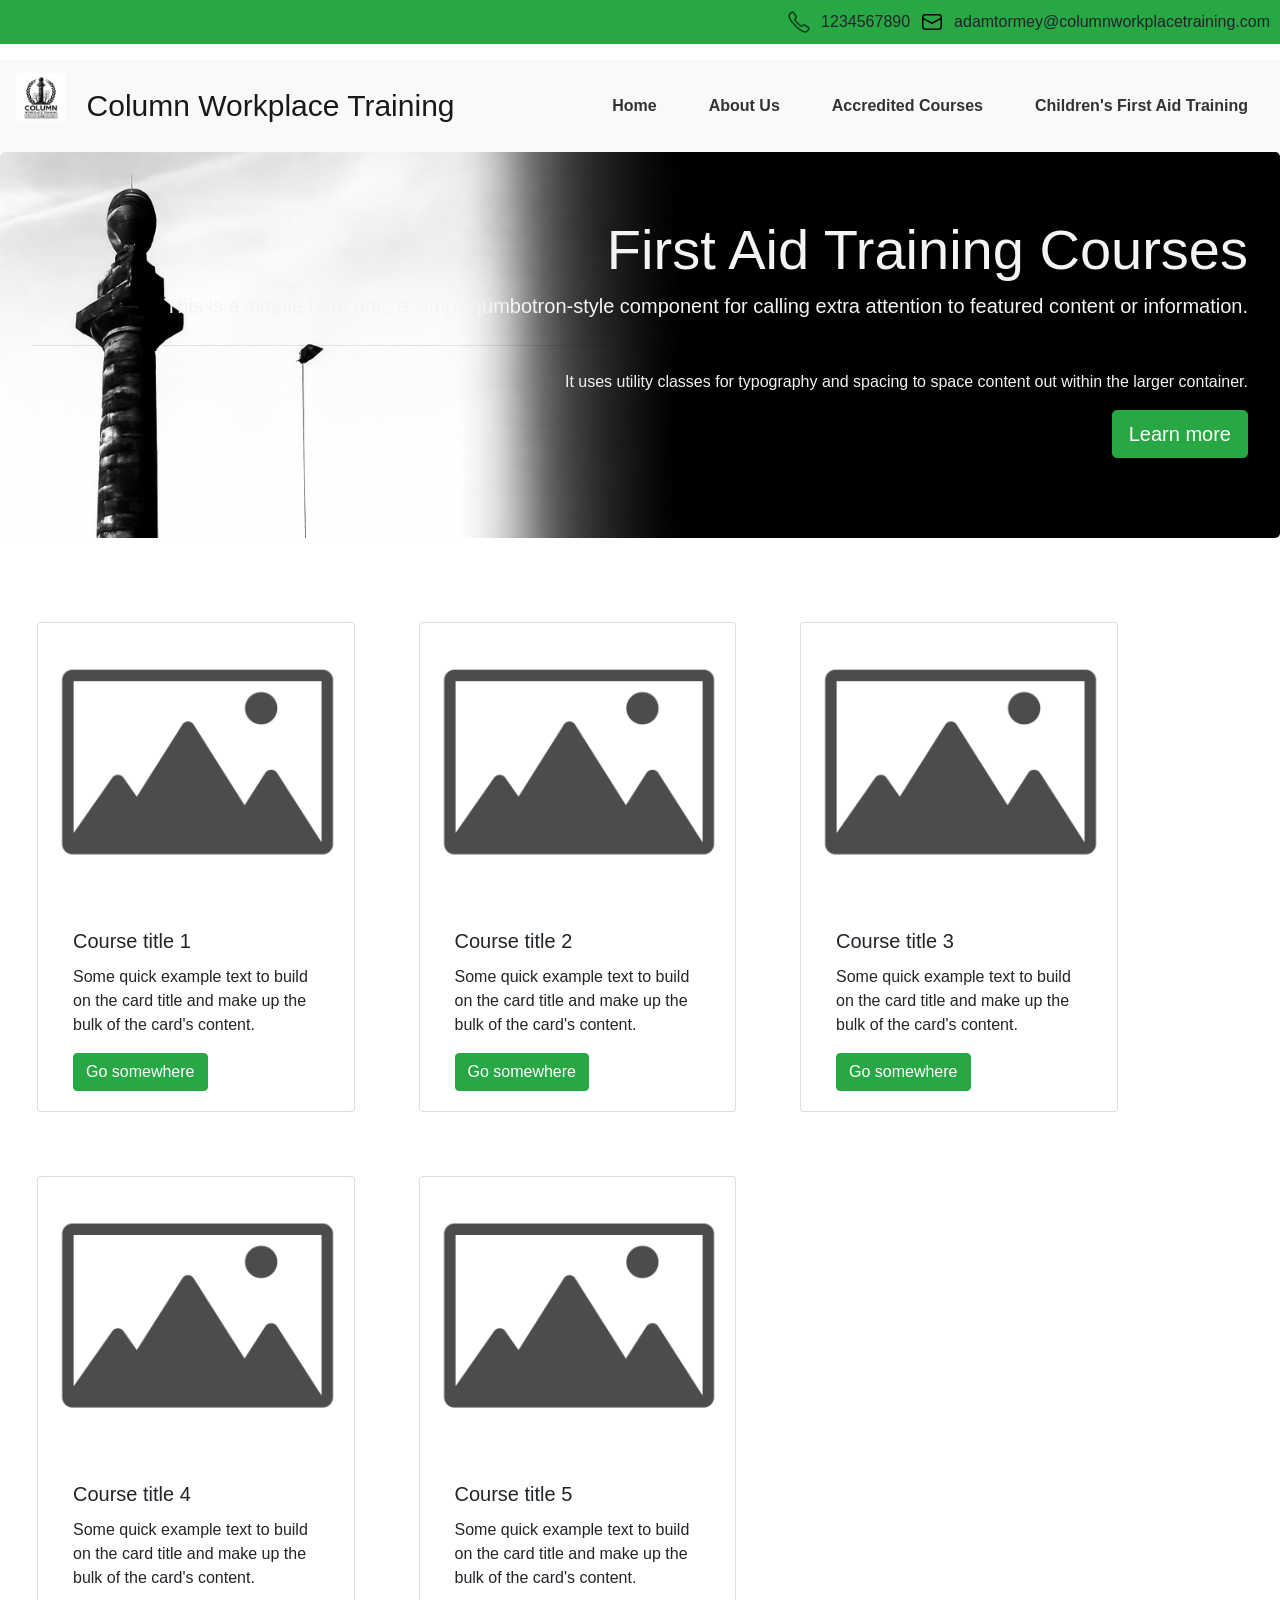
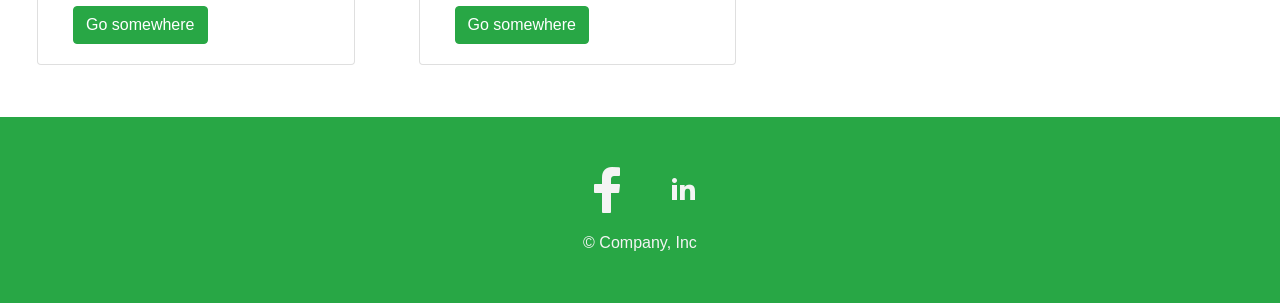
==== index.html @ d42d74c7 "Add files via upload" ====
<!DOCTYPE html>
<!--[if lt IE 7]>      <html class="no-js lt-ie9 lt-ie8 lt-ie7"> <![endif]-->
<!--[if IE 7]>         <html class="no-js lt-ie9 lt-ie8"> <![endif]-->
<!--[if IE 8]>         <html class="no-js lt-ie9"> <![endif]-->
<!--[if gt IE 8]>      <html class="no-js"> <!--<![endif]-->

<html>
    <head>
        <meta charset="utf-8">
        <meta http-equiv="X-UA-Compatible" content="IE=edge">
        <title>columnworkplacetraining</title>
        <meta name="description" content="">
        <meta name="viewport" content="width=device-width, initial-scale=1">
        <link rel="stylesheet" href="css/style.css">
        <link rel="stylesheet" href="libs/bootstrap/css/bootstrap.min.css">
        <script src="libs/bootstrap/js/bootstrap.bundle.min.js"></script>
    </head>
    <body>
        <!--[if lt IE 7]>
            <p class="browsehappy">You are using an <strong>outdated</strong> browser. Please <a href="#">upgrade your browser</a> to improve your experience.</p>
        <![endif]-->
        <address class="contact-info">
            <img class="icons" src="images/icons8-phone-50.png" alt="phone">
            <p class="inline">1234567890</p>
            <img class="icons" src="images/icons8-email-48.png" alt="email">
            <p class="inline">adamtormey@columnworkplacetraining.com</p>
        </address>

        <!-- Image and text -->
        <nav class="navbar navbar-light bg-light">
            <a class="navbar-brand" href="#">
                <img src="images/column_logo.jpeg" class="d-inline-block align-top" alt="Column Workplace Sevices">
                <h1>Column Workplace Training</h1>
            </a>
            <div>
                <ul class="nav d-flex ms-auto">
                    <li class="nav-item">
                        <a class="nav-link" href="#">Home</a>
                    </li>
                    <li class="nav-item">
                        <a class="nav-link" href="#">About Us</a>
                    </li>
                    <li class="nav-item">
                        <a class="nav-link" href="#">Accredited Courses</a>
                    </li>
                    <li class="nav-item">
                        <a class="nav-link" href="#">Children's First Aid Training</a>
                    </li>
                </ul>
            </div>
        </nav>

        <div class="jumbotron bg-img">
            <div class="jumbotron-text">
                <h1 class="display-4">First Aid Training Courses</h1>
                <p class="lead">This is a simple hero unit, a simple jumbotron-style component for calling extra attention to featured content or information.</p>
                <hr class="my-4">
                <p>It uses utility classes for typography and spacing to space content out within the larger container.</p>
                <p class="lead">
                    <a class="btn btn-success btn-lg" href="#" role="button">Learn more</a>
                </p>
            </div>
        </div>

        <div id="cardCarousel" class="carousel slide" data-bs-ride="carousel">
            <div class="carousel-inner">
                <div class="carousel-item active">
                    <div class="row row-xtra">

                        <div class="card col-md-3 card-xtra">
                        <img class="card-img-top" src="images/placeholder.png" alt="Card image cap">
                            <div class="card-body">
                                <h5 class="card-title">Course title 1</h5>
                                <p class="card-text">Some quick example text to build on the card title and make up the bulk of the card's content.</p>
                                <a href="#" class="btn btn-success">Go somewhere</a>
                            </div>
                        </div>

                        <div class="card col-md-3 card-xtra">
                        <img class="card-img-top" src="images/placeholder.png" alt="Card image cap">
                            <div class="card-body">
                                <h5 class="card-title">Course title 2</h5>
                                <p class="card-text">Some quick example text to build on the card title and make up the bulk of the card's content.</p>
                                <a href="#" class="btn btn-success">Go somewhere</a>
                            </div>
                        </div> 

                        <div class="card col-md-3 card-xtra">
                        <img class="card-img-top" src="images/placeholder.png" alt="Card image cap">
                            <div class="card-body">
                                <h5 class="card-title">Course title 3</h5>
                                <p class="card-text">Some quick example text to build on the card title and make up the bulk of the card's content.</p>
                                <a href="#" class="btn btn-success">Go somewhere</a>
                            </div>
                        </div>

                        <div class="card col-md-3 card-xtra">
                        <img class="card-img-top" src="images/placeholder.png" alt="Card image cap">
                            <div class="card-body">
                                <h5 class="card-title">Course title 4</h5>
                                <p class="card-text">Some quick example text to build on the card title and make up the bulk of the card's content.</p>
                                <a href="#" class="btn btn-success">Go somewhere</a>
                            </div>
                        </div>

                        <div class="card col-md-3 card-xtra">
                        <img class="card-img-top" src="images/placeholder.png" alt="Card image cap">
                            <div class="card-body">
                                <h5 class="card-title">Course title 5</h5>
                                <p class="card-text">Some quick example text to build on the card title and make up the bulk of the card's content.</p>
                                <a href="#" class="btn btn-success">Go somewhere</a>
                            </div>
                        </div>

                    </div>
            
                </div>

            </div>
        </div>

        <footer>
            <div>
                <img class="icons" src="images/icons8-facebook-50.png" alt="facebook">
                <img class="icons" src="images/icons8-linkedin-30.png" alt="linkedin">
            </div>
            
            <p>&#169; Company, Inc</p>
        </footer>

    </body>
</html>
---- css/style.css ----
@font-face {
    font-family: "Montserrat-Regular";
    src: url("../fonts/Montserrat-Regular.ttf");
}

body {
    margin: 0;
    padding: 0;
    font-family: "Montserrat-Regular";
}

/*email icon by icons8*/
/*phone icon by icons8*/
.contact-info {
  display: flex;
  flex-direction: row;
  justify-content: flex-end;     /* Aligns content to the right */
  align-items: center;           /* Vertically centers items */
  gap: 10px;
  flex-wrap: wrap;
  background-color: #28A745;
  padding: 10px;
  width: 100%;                   /* Makes container span full width */
  box-sizing: border-box;        /* Includes padding in width */
}

.contact-info .icons {
  width: 24px;
  height: 24px;
}

.contact-info p {
  margin: 0;
}

.inline {
    display: inline-block;
    vertical-align: middle;
    margin-right: 2em;
}

nav {
  display: flex;
  justify-content: space-between;
  align-items: center;
  background-color: #f4f4f4;
  padding: 10px 20px;
  margin: 0px;
}

nav a img {
  display: inline-block;
  align-items: center;
  width: 50px;
  height: 50px;
}

nav a h1 {
  display: inline-block;
  align-items: center;
  margin: 0.5em;
  font-size: 1.5em;
}

nav div:first-child {
  display: flex;
  align-items: center;
}

nav div:last-child a {
  margin-left: 20px;
  text-decoration: none;
  color: #333;
  font-weight: bold;
}

.bg-img {
  background-image: url('../images/column_to_black.jpeg');
  background-size: cover;
  background-position: 50% 15%;
  background-repeat: no-repeat;
  padding: 100px 0; /* Adjust height */
}

.jumbotron-text {
    text-align: right;
    color: #f4f4f4
}

.carousel {
    display: flex;
    padding: 20px;
}

.row-xtra {
  margin: auto;
}

.card-xtra {
  margin: 2em;
}

footer {
  background-color: #28A745;
  color: #f4f4f4;
  margin: 0px;
  padding: 2em;
}

footer div {
  text-align: center;
}

footer div img {
  padding: 1em;
}

footer p {
  text-align: center;
}
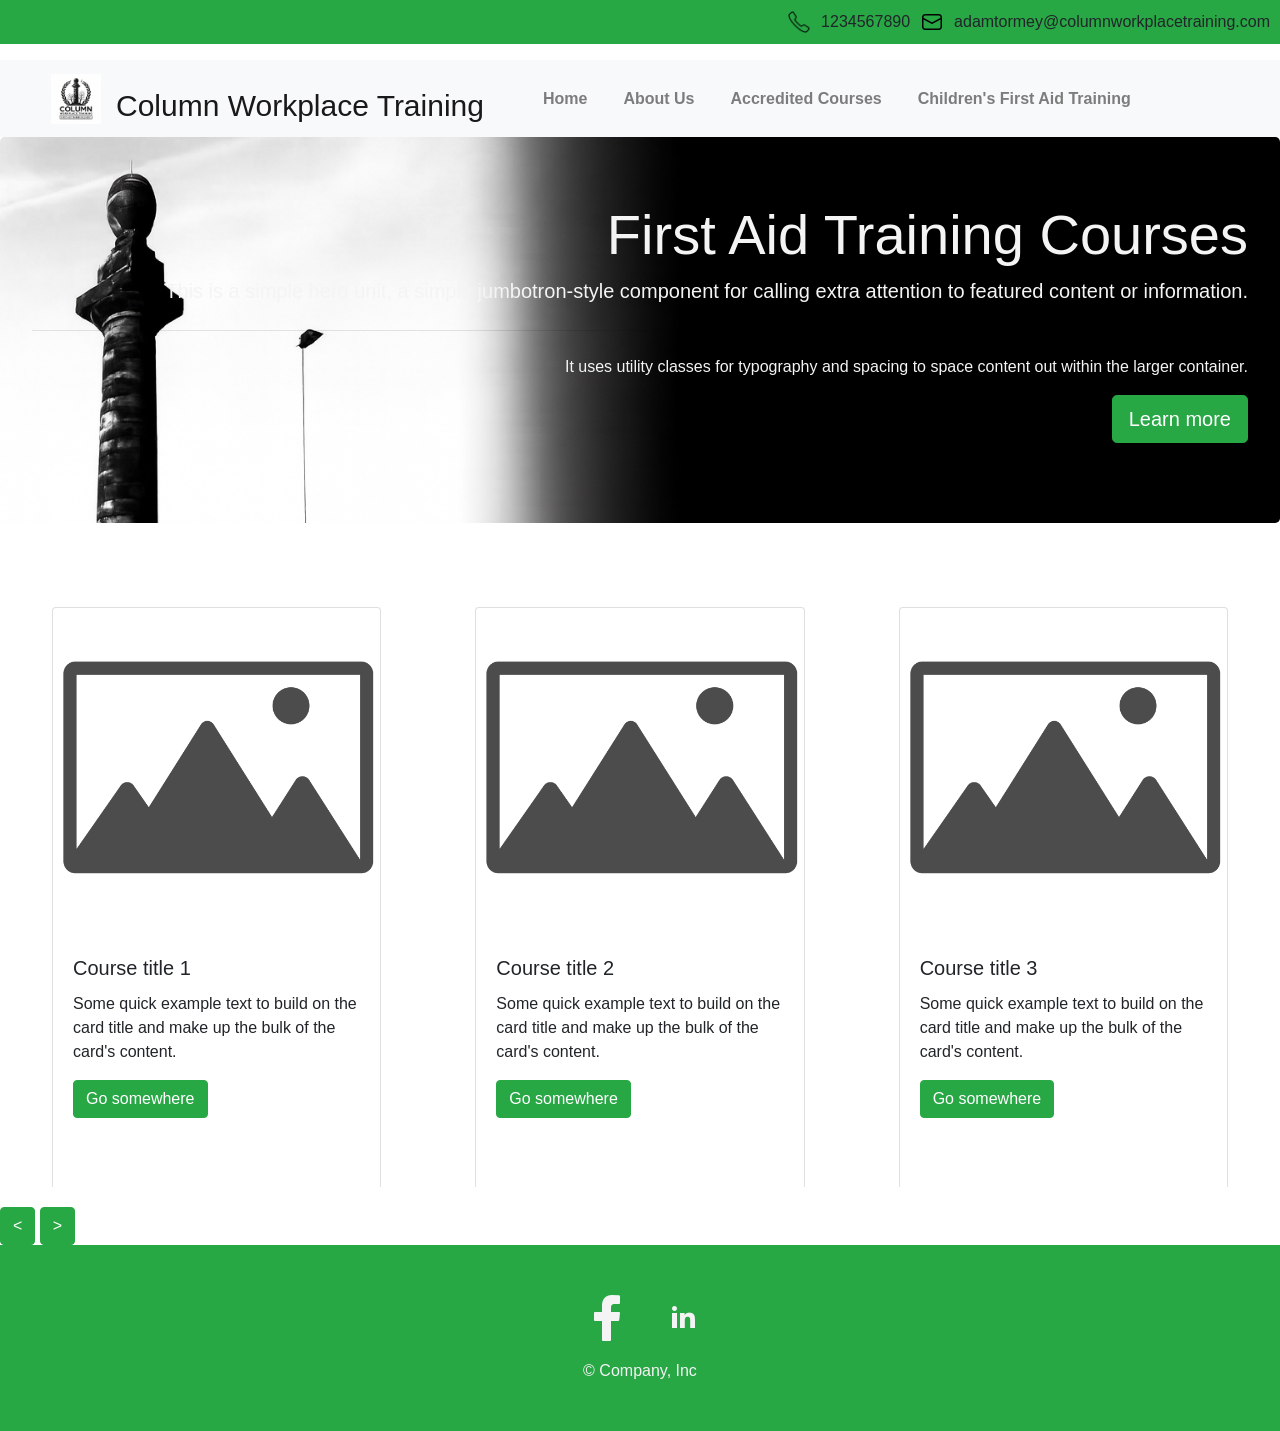
==== commit a49953fc: "Add files via upload" ====
--- a/index.html
+++ b/index.html
@@ -26,29 +26,39 @@
             <p class="inline">adamtormey@columnworkplacetraining.com</p>
         </address>
 
-        <!-- Image and text -->
-        <nav class="navbar navbar-light bg-light">
-            <a class="navbar-brand" href="#">
-                <img src="images/column_logo.jpeg" class="d-inline-block align-top" alt="Column Workplace Sevices">
-                <h1>Column Workplace Training</h1>
-            </a>
-            <div>
-                <ul class="nav d-flex ms-auto">
+        <nav class="navbar navbar-expand-lg navbar-light bg-light">
+            <div class="container-fluid">
+                <a class="navbar-brand d-flex align-items-center" href="#">
+                <img src="images/column_logo.jpeg" class="d-inline-block align-top me-2" alt="Column Workplace Services" width="40" height="40">
+                <h1 class="fs-5 fw-bold mb-0">Column Workplace Training</h1>
+                </a>
+
+                <!-- Burger button -->
+                <button class="navbar-toggler" type="button" data-bs-toggle="collapse" data-bs-target="#navbarNav"
+                aria-controls="navbarNav" aria-expanded="false" aria-label="Toggle navigation">
+                <span class="navbar-toggler-icon"></span>
+                </button>
+
+                <!-- Collapsible menu -->
+                <div class="collapse navbar-collapse" id="navbarNav">
+                <ul class="navbar-nav ms-auto">
                     <li class="nav-item">
-                        <a class="nav-link" href="#">Home</a>
+                    <a class="nav-link" href="#">Home</a>
                     </li>
                     <li class="nav-item">
-                        <a class="nav-link" href="#">About Us</a>
+                    <a class="nav-link" href="#">About Us</a>
                     </li>
                     <li class="nav-item">
-                        <a class="nav-link" href="#">Accredited Courses</a>
+                    <a class="nav-link" href="#">Accredited Courses</a>
                     </li>
                     <li class="nav-item">
-                        <a class="nav-link" href="#">Children's First Aid Training</a>
+                    <a class="nav-link" href="#">Children's First Aid Training</a>
                     </li>
                 </ul>
+                </div>
             </div>
         </nav>
+
 
         <div class="jumbotron bg-img">
             <div class="jumbotron-text">
@@ -64,59 +74,91 @@
 
         <div id="cardCarousel" class="carousel slide" data-bs-ride="carousel">
             <div class="carousel-inner">
+                
                 <div class="carousel-item active">
-                    <div class="row row-xtra">
-
-                        <div class="card col-md-3 card-xtra">
-                        <img class="card-img-top" src="images/placeholder.png" alt="Card image cap">
-                            <div class="card-body">
-                                <h5 class="card-title">Course title 1</h5>
-                                <p class="card-text">Some quick example text to build on the card title and make up the bulk of the card's content.</p>
-                                <a href="#" class="btn btn-success">Go somewhere</a>
+                    <div class="row justify-content-center">
+                        
+                        <div class="col-12 col-md-4 mb-3">
+                            <div class="card card-xtra h-100">
+                                <img class="card-img-top" src="images/placeholder.png" alt="Card image cap">
+                                <div class="card-body">
+                                    <h5 class="card-title">Course title 1</h5>
+                                    <p class="card-text">Some quick example text to build on the card title and make up the bulk of the card's content.</p>
+                                    <a href="#" class="btn btn-success">Go somewhere</a>
+                                </div>
                             </div>
                         </div>
 
-                        <div class="card col-md-3 card-xtra">
-                        <img class="card-img-top" src="images/placeholder.png" alt="Card image cap">
-                            <div class="card-body">
-                                <h5 class="card-title">Course title 2</h5>
-                                <p class="card-text">Some quick example text to build on the card title and make up the bulk of the card's content.</p>
-                                <a href="#" class="btn btn-success">Go somewhere</a>
+                        <div class="col-12 col-md-4 mb-3">
+                            <div class="card card-xtra h-100">
+                                <img class="card-img-top" src="images/placeholder.png" alt="Card image cap">
+                                <div class="card-body">
+                                    <h5 class="card-title">Course title 2</h5>
+                                    <p class="card-text">Some quick example text to build on the card title and make up the bulk of the card's content.</p>
+                                    <a href="#" class="btn btn-success">Go somewhere</a>
+                                </div>
                             </div>
                         </div> 
 
-                        <div class="card col-md-3 card-xtra">
-                        <img class="card-img-top" src="images/placeholder.png" alt="Card image cap">
-                            <div class="card-body">
-                                <h5 class="card-title">Course title 3</h5>
-                                <p class="card-text">Some quick example text to build on the card title and make up the bulk of the card's content.</p>
-                                <a href="#" class="btn btn-success">Go somewhere</a>
-                            </div>
-                        </div>
-
-                        <div class="card col-md-3 card-xtra">
-                        <img class="card-img-top" src="images/placeholder.png" alt="Card image cap">
-                            <div class="card-body">
-                                <h5 class="card-title">Course title 4</h5>
-                                <p class="card-text">Some quick example text to build on the card title and make up the bulk of the card's content.</p>
-                                <a href="#" class="btn btn-success">Go somewhere</a>
-                            </div>
-                        </div>
-
-                        <div class="card col-md-3 card-xtra">
-                        <img class="card-img-top" src="images/placeholder.png" alt="Card image cap">
-                            <div class="card-body">
-                                <h5 class="card-title">Course title 5</h5>
-                                <p class="card-text">Some quick example text to build on the card title and make up the bulk of the card's content.</p>
-                                <a href="#" class="btn btn-success">Go somewhere</a>
+                        <div class="col-12 col-md-4 mb-3">
+                            <div class="card card-xtra h-100">
+                                <img class="card-img-top" src="images/placeholder.png" alt="Card image cap">
+                                <div class="card-body">
+                                    <h5 class="card-title">Course title 3</h5>
+                                    <p class="card-text">Some quick example text to build on the card title and make up the bulk of the card's content.</p>
+                                    <a href="#" class="btn btn-success">Go somewhere</a>
+                                </div>
                             </div>
                         </div>
 
                     </div>
-            
+                </div>
+
+                <div class="carousel-item">
+                    <div class="row justify-content-center">
+                        
+                        <div class="col-12 col-md-4 mb-3">
+                            <div class="card card-xtra h-100">
+                                <img class="card-img-top" src="images/placeholder.png" alt="Card image cap">
+                                <div class="card-body">
+                                    <h5 class="card-title">Course title 4</h5>
+                                    <p class="card-text">Some quick example text to build on the card title and make up the bulk of the card's content.</p>
+                                    <a href="#" class="btn btn-success">Go somewhere</a>
+                                </div>
+                            </div>
+                        </div>
+
+                        <div class="col-12 col-md-4 mb-3">
+                            <div class="card card-xtra h-100">
+                                <img class="card-img-top" src="images/placeholder.png" alt="Card image cap">
+                                <div class="card-body">
+                                    <h5 class="card-title">Course title 5</h5>
+                                    <p class="card-text">Some quick example text to build on the card title and make up the bulk of the card's content.</p>
+                                    <a href="#" class="btn btn-success">Go somewhere</a>
+                                </div>
+                            </div>
+                        </div>
+
+                        <div class="col-12 col-md-4 mb-3">
+                            <div class="card card-xtra h-100">
+                                <img class="card-img-top" src="images/placeholder.png" alt="Card image cap">
+                                <div class="card-body">
+                                    <h5 class="card-title">Course title 6 (was 5, fixed for unique title)</h5>
+                                    <p class="card-text">Some quick example text to build on the card title and make up the bulk of the card's content.</p>
+                                    <a href="#" class="btn btn-success">Go somewhere</a>
+                                </div>
+                            </div>
+                        </div>
+
+                    </div>
                 </div>
 
             </div>
+        </div>
+
+        <div class="scroll-buttons">
+            <button class="btn btn-success" type="button" data-bs-target="#cardCarousel" data-bs-slide="prev"><</button>
+            <button class="btn btn-success" type="button" data-bs-target="#cardCarousel" data-bs-slide="next">></button> 
         </div>
 
         <footer>
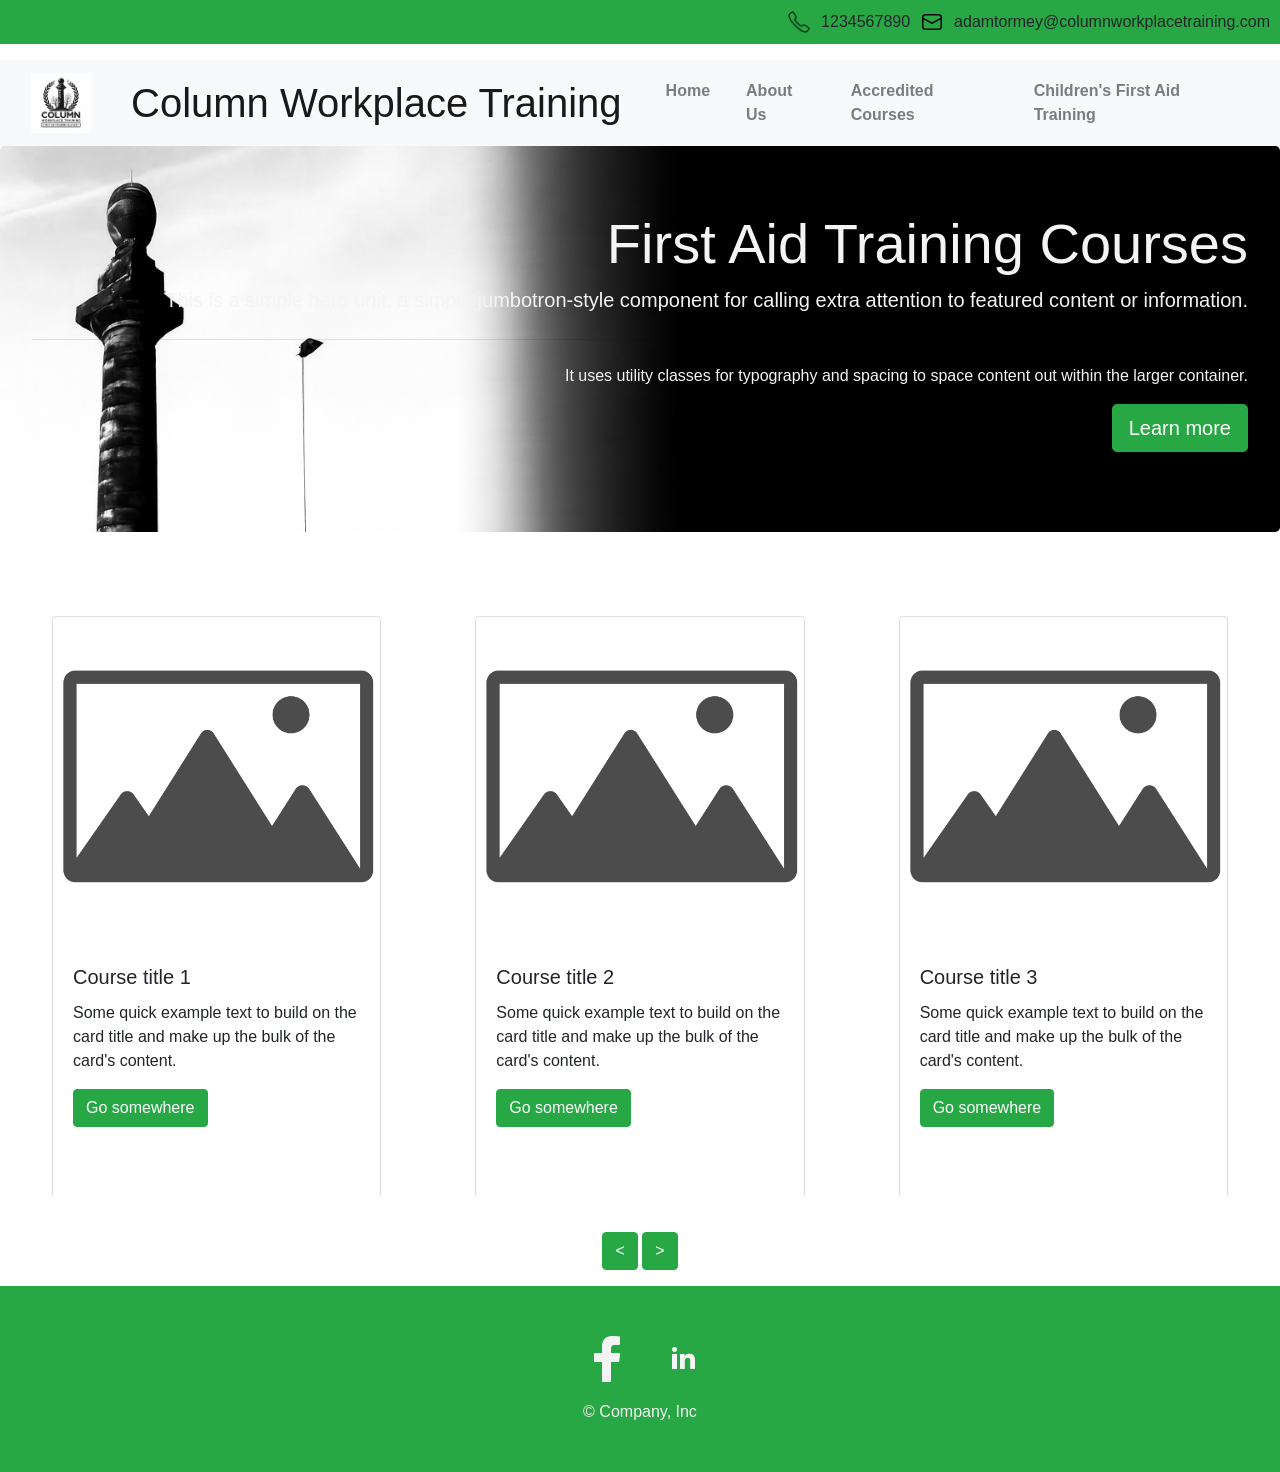
==== commit 3dfb50b2: "Add files via upload" ====
--- a/index.html
+++ b/index.html
@@ -143,7 +143,7 @@
                             <div class="card card-xtra h-100">
                                 <img class="card-img-top" src="images/placeholder.png" alt="Card image cap">
                                 <div class="card-body">
-                                    <h5 class="card-title">Course title 6 (was 5, fixed for unique title)</h5>
+                                    <h5 class="card-title">Course title 6</h5>
                                     <p class="card-text">Some quick example text to build on the card title and make up the bulk of the card's content.</p>
                                     <a href="#" class="btn btn-success">Go somewhere</a>
                                 </div>
@@ -170,5 +170,6 @@
             <p>&#169; Company, Inc</p>
         </footer>
 
+        <script src="https://cdn.jsdelivr.net/npm/bootstrap@5.3.3/dist/js/bootstrap.bundle.min.js" integrity="sha384-YvpcrYf0tY3lHB60NNkmXc5s9fDVZLESaAA55NDzOxhy9GkcIdslK1eN7N6jIeHz" crossorigin="anonymous"></script>
     </body>
 </html>
--- a/css/style.css
+++ b/css/style.css
@@ -48,26 +48,26 @@
   margin: 0px;
 }
 
-nav a img {
+nav div a img {
   display: inline-block;
   align-items: center;
-  width: 50px;
-  height: 50px;
+  width: 60px;
+  height: 60px;
 }
 
-nav a h1 {
+nav div a h1 {
   display: inline-block;
   align-items: center;
-  margin: 0.5em;
-  font-size: 1.5em;
+  margin-bottom: 1.5em;
+  margin-left: 1.0em;;
 }
 
-nav div:first-child {
+nav div div:first-child {
   display: flex;
   align-items: center;
 }
 
-nav div:last-child a {
+nav div div:last-child a {
   margin-left: 20px;
   text-decoration: none;
   color: #333;
@@ -87,6 +87,17 @@
     color: #f4f4f4
 }
 
+/* Remove background image on screens smaller than 576px */
+@media (max-width: 900px) {
+  .bg-img {
+    background-image: none;
+    background-color: #24282b; 
+  }
+  .jumbotron-text {
+    text-align: center;
+  }  
+}
+
 .carousel {
     display: flex;
     padding: 20px;
@@ -98,6 +109,11 @@
 
 .card-xtra {
   margin: 2em;
+}
+
+.scroll-buttons {
+  margin: 1em;
+  text-align: center;
 }
 
 footer {
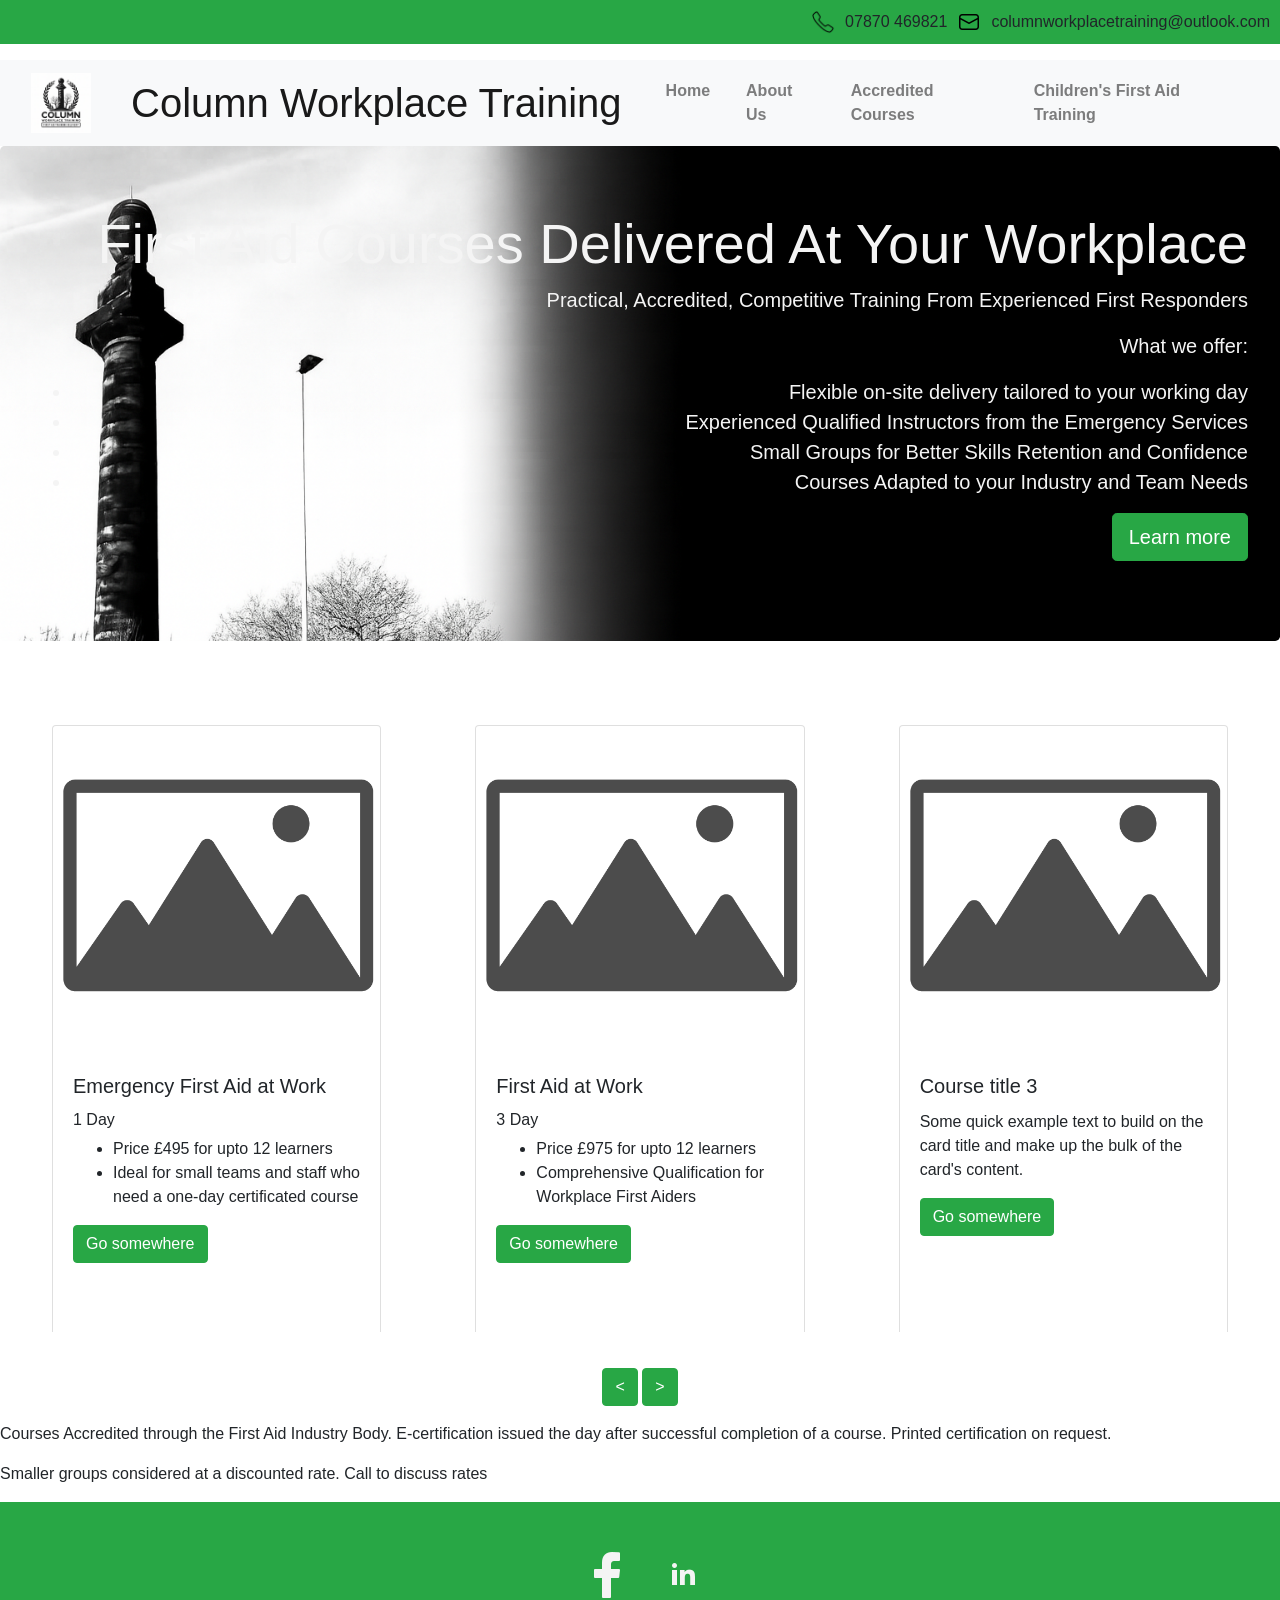
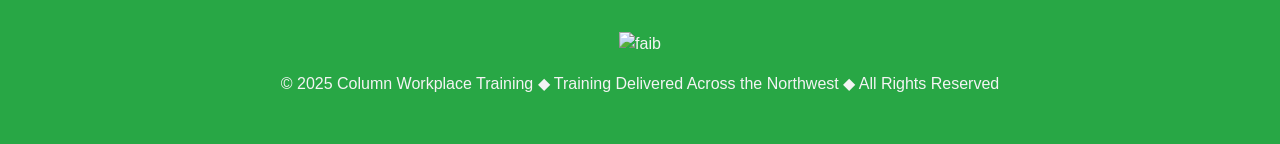
==== commit 2bb5bac9: "Add files via upload" ====
--- a/index.html
+++ b/index.html
@@ -21,9 +21,9 @@
         <![endif]-->
         <address class="contact-info">
             <img class="icons" src="images/icons8-phone-50.png" alt="phone">
-            <p class="inline">1234567890</p>
+            <p class="inline">07870 469821</p>
             <img class="icons" src="images/icons8-email-48.png" alt="email">
-            <p class="inline">adamtormey@columnworkplacetraining.com</p>
+            <p class="inline">columnworkplacetraining@outlook.com</p>
         </address>
 
         <nav class="navbar navbar-expand-lg navbar-light bg-light">
@@ -62,10 +62,15 @@
 
         <div class="jumbotron bg-img">
             <div class="jumbotron-text">
-                <h1 class="display-4">First Aid Training Courses</h1>
-                <p class="lead">This is a simple hero unit, a simple jumbotron-style component for calling extra attention to featured content or information.</p>
-                <hr class="my-4">
-                <p>It uses utility classes for typography and spacing to space content out within the larger container.</p>
+                <h1 class="display-4">First Aid Courses Delivered At Your Workplace</h1>
+                <p class="lead">Practical, Accredited, Competitive Training From Experienced First Responders</p>
+                <p class="lead">What we offer:</p>
+                <ul class="right-aligned-list">
+                    <li class="lead">Flexible on-site delivery tailored to your working day</li>
+                    <li class="lead">Experienced Qualified Instructors from the Emergency Services</li>
+                    <li class="lead">Small Groups for Better Skills Retention and Confidence</li>
+                    <li class="lead">Courses Adapted to your Industry and Team Needs</li>
+                </ul>
                 <p class="lead">
                     <a class="btn btn-success btn-lg" href="#" role="button">Learn more</a>
                 </p>
@@ -82,19 +87,27 @@
                             <div class="card card-xtra h-100">
                                 <img class="card-img-top" src="images/placeholder.png" alt="Card image cap">
                                 <div class="card-body">
-                                    <h5 class="card-title">Course title 1</h5>
-                                    <p class="card-text">Some quick example text to build on the card title and make up the bulk of the card's content.</p>
-                                    <a href="#" class="btn btn-success">Go somewhere</a>
-                                </div>
-                            </div>
-                        </div>
-
-                        <div class="col-12 col-md-4 mb-3">
-                            <div class="card card-xtra h-100">
-                                <img class="card-img-top" src="images/placeholder.png" alt="Card image cap">
-                                <div class="card-body">
-                                    <h5 class="card-title">Course title 2</h5>
-                                    <p class="card-text">Some quick example text to build on the card title and make up the bulk of the card's content.</p>
+                                    <h5 class="card-title">Emergency First Aid at Work</h5>
+                                    <h6 class="card-text">1 Day</h6>
+                                    <ul>
+                                        <li>Price £495 for upto 12 learners</li>
+                                        <li>Ideal for small teams and staff who need a one-day certificated course</li>
+                                    </ul>
+                                    <a href="#" class="btn btn-success">Go somewhere</a>
+                                </div>
+                            </div>
+                        </div>
+
+                        <div class="col-12 col-md-4 mb-3">
+                            <div class="card card-xtra h-100">
+                                <img class="card-img-top" src="images/placeholder.png" alt="Card image cap">
+                                <div class="card-body">
+                                    <h5 class="card-title">First Aid at Work</h5>
+                                    <h6 class="card-text">3 Day</h6>
+                                    <ul>
+                                        <li>Price £975 for upto 12 learners</li>
+                                        <li>Comprehensive Qualification for Workplace First Aiders</li>
+                                    </ul>
                                     <a href="#" class="btn btn-success">Go somewhere</a>
                                 </div>
                             </div>
@@ -121,19 +134,28 @@
                             <div class="card card-xtra h-100">
                                 <img class="card-img-top" src="images/placeholder.png" alt="Card image cap">
                                 <div class="card-body">
-                                    <h5 class="card-title">Course title 4</h5>
-                                    <p class="card-text">Some quick example text to build on the card title and make up the bulk of the card's content.</p>
-                                    <a href="#" class="btn btn-success">Go somewhere</a>
-                                </div>
-                            </div>
-                        </div>
-
-                        <div class="col-12 col-md-4 mb-3">
-                            <div class="card card-xtra h-100">
-                                <img class="card-img-top" src="images/placeholder.png" alt="Card image cap">
-                                <div class="card-body">
-                                    <h5 class="card-title">Course title 5</h5>
-                                    <p class="card-text">Some quick example text to build on the card title and make up the bulk of the card's content.</p>
+                                    <h5 class="card-title">Basic Life Support & AED</h5>
+                                    <h6 class="card-text">3 Hour</h6>
+                                    <ul>
+                                        <li>Price £395 for upto 12 learners</li>
+                                        <li>Including Anaphylaxis Awareness</li>
+                                    </ul>
+                                    <a href="#" class="btn btn-success">Go somewhere</a>
+                                </div>
+                            </div>
+                        </div>
+
+                        <div class="col-12 col-md-4 mb-3">
+                            <div class="card card-xtra h-100">
+                                <img class="card-img-top" src="images/placeholder.png" alt="Card image cap">
+                                <div class="card-body">
+                                    <h5 class="card-title">Pediatric First Aid</h5>
+                                    <h6 class="card-text">1-2 Days</h6>
+                                    <ul>
+                                        <li>Price £750 for upto 12 learners</li>
+                                        <li>Blended or in-person</li>
+                                        <li>Ideal for school or childcare setting</li>
+                                    </ul>
                                     <a href="#" class="btn btn-success">Go somewhere</a>
                                 </div>
                             </div>
@@ -161,13 +183,21 @@
             <button class="btn btn-success" type="button" data-bs-target="#cardCarousel" data-bs-slide="next">></button> 
         </div>
 
+        <section>
+            <p>Courses Accredited through the First Aid Industry Body. E-certification issued the day after successful completion of a course. Printed certification on request.</p>
+            <p>Smaller groups considered at a discounted rate. Call to discuss rates</p>
+        </section>
+
         <footer>
-            <div>
-                <img class="icons" src="images/icons8-facebook-50.png" alt="facebook">
-                <img class="icons" src="images/icons8-linkedin-30.png" alt="linkedin">
+            <div  class="social-icons">
+                <a href="https://www.facebook.com/profile.phpid=61572834748027"><img class="icons" src="images/icons8-facebook-50.png" alt="facebook"></a>
+                <a href="https://www.linkedin.com/company/column-workplace-training/"><img class="icons" src="images/icons8-linkedin-30.png" alt="linkedin"></a>
+            </div>
+            <div class="logo-right">
+                <img class="faib" src="images/faib_logo.png" alt="faib">
             </div>
             
-            <p>&#169; Company, Inc</p>
+            <p>&#169; 2025 Column Workplace Training &#9670; Training Delivered Across the Northwest &#9670; All Rights Reserved</p>
         </footer>
 
         <script src="https://cdn.jsdelivr.net/npm/bootstrap@5.3.3/dist/js/bootstrap.bundle.min.js" integrity="sha384-YvpcrYf0tY3lHB60NNkmXc5s9fDVZLESaAA55NDzOxhy9GkcIdslK1eN7N6jIeHz" crossorigin="anonymous"></script>
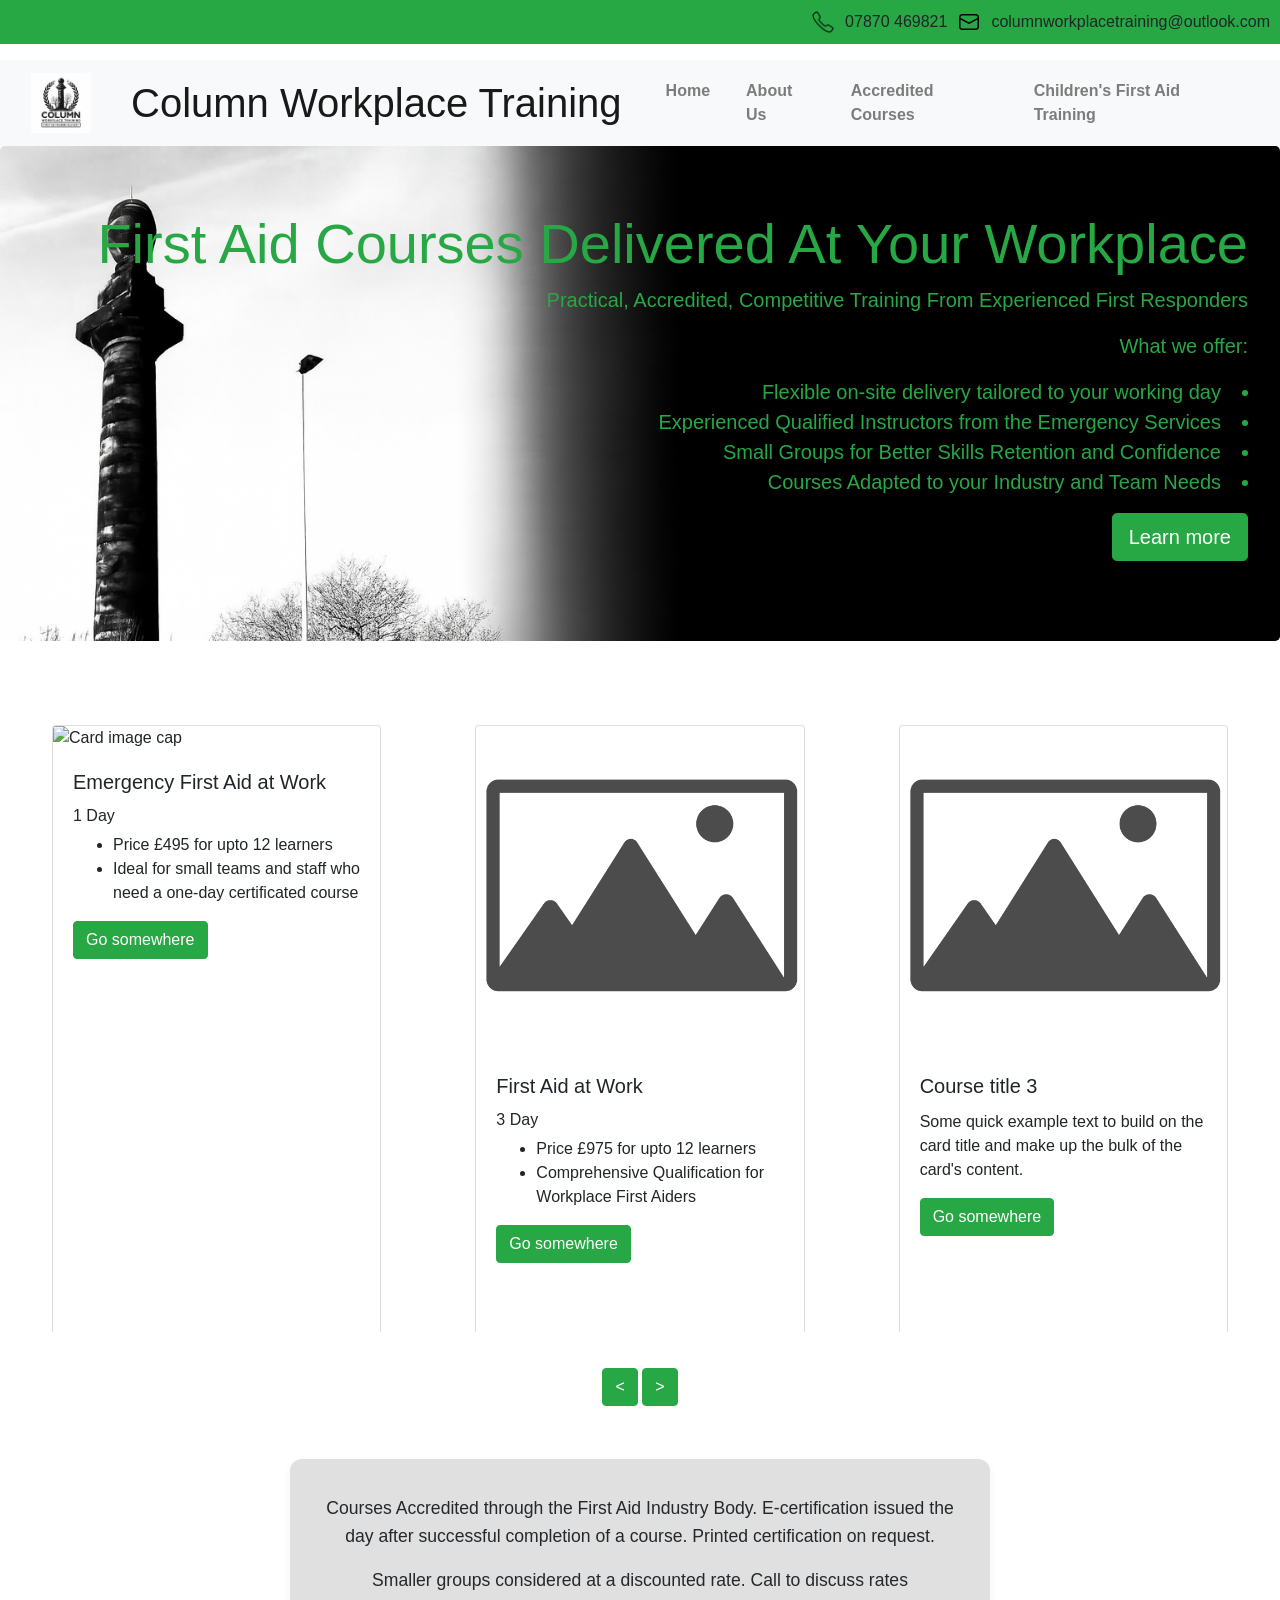
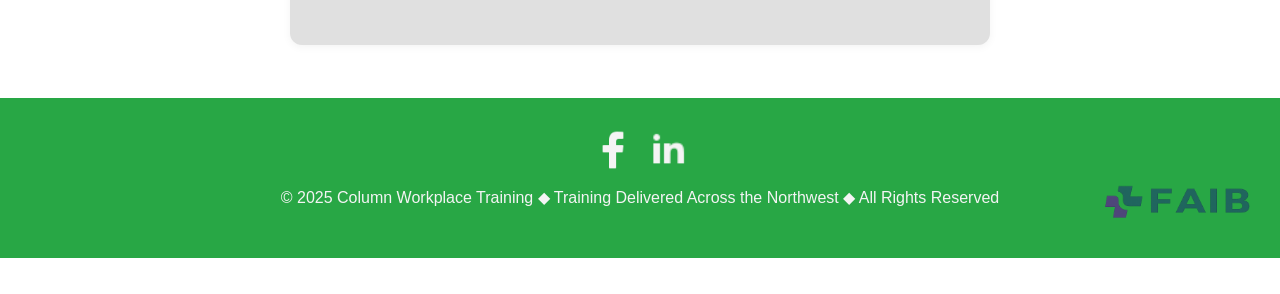
==== commit 44a578b7: "Add files via upload" ====
--- a/index.html
+++ b/index.html
@@ -85,7 +85,7 @@
                         
                         <div class="col-12 col-md-4 mb-3">
                             <div class="card card-xtra h-100">
-                                <img class="card-img-top" src="images/placeholder.png" alt="Card image cap">
+                                <img class="card-img-top" src="images/emergency_first_aid.png" alt="Card image cap">
                                 <div class="card-body">
                                     <h5 class="card-title">Emergency First Aid at Work</h5>
                                     <h6 class="card-text">1 Day</h6>
@@ -132,7 +132,7 @@
                         
                         <div class="col-12 col-md-4 mb-3">
                             <div class="card card-xtra h-100">
-                                <img class="card-img-top" src="images/placeholder.png" alt="Card image cap">
+                                <img class="card-img-top" src="images/basic_life_support.png" alt="Card image cap">
                                 <div class="card-body">
                                     <h5 class="card-title">Basic Life Support & AED</h5>
                                     <h6 class="card-text">3 Hour</h6>
@@ -147,7 +147,7 @@
 
                         <div class="col-12 col-md-4 mb-3">
                             <div class="card card-xtra h-100">
-                                <img class="card-img-top" src="images/placeholder.png" alt="Card image cap">
+                                <img class="card-img-top" src="images/pediatric_first_aid.png" alt="Card image cap">
                                 <div class="card-body">
                                     <h5 class="card-title">Pediatric First Aid</h5>
                                     <h6 class="card-text">1-2 Days</h6>
--- a/css/style.css
+++ b/css/style.css
@@ -84,7 +84,19 @@
 
 .jumbotron-text {
     text-align: right;
-    color: #f4f4f4
+    color: #28A745;
+}
+
+.right-aligned-list {
+  direction: rtl;
+  text-align: right;
+  list-style-position: inside;
+  padding-right: 0;
+  margin-right: 0;
+}
+
+.right-aligned-list li {
+  color: #28A745;
 }
 
 /* Remove background image on screens smaller than 576px */
@@ -95,7 +107,15 @@
   }
   .jumbotron-text {
     text-align: center;
+  }
+  .right-aligned-list {
+    direction: ltr;
+    text-align: left;
+    list-style-position: outside; /* Moves bullet outside the padding */
   }  
+  .right-aligned-list li {
+  padding-left: 1.2em; /* Increase this value for more space */
+  }
 }
 
 .carousel {
@@ -116,20 +136,51 @@
   text-align: center;
 }
 
+section {
+  background-color: #e0e0e0; /* Light grey */
+  border-radius: 12px;       /* Rounded corners */
+  margin: 3em auto;          /* Medium vertical margin, auto centers horizontally */
+  padding: 2em;
+  max-width: 700px;          /* Keeps it readable on large screens */
+  text-align: center;
+  font-size: 1.1em;
+  line-height: 1.6;
+  color: #24282b;
+  box-shadow: 0 2px 8px rgba(0,0,0,0.05); /* Optional soft shadow */
+}
+
 footer {
   background-color: #28A745;
   color: #f4f4f4;
   margin: 0px;
   padding: 2em;
+  display: flex;
+  flex-direction: column;
+  align-items: center;
+  position: relative;
 }
 
-footer div {
-  text-align: center;
+.social-icons {
+  display: flex;
+  justify-content: center;
+  gap: 15px;
+  margin-bottom: 1em;
 }
 
-footer div img {
-  padding: 1em;
+.icons {
+  width: 40px;
 }
+
+.logo-right {
+  position: absolute;
+  right: 1em;
+  top: 1em;
+}
+
+.faib {
+  width: 180px;
+}
+
 
 footer p {
   text-align: center;
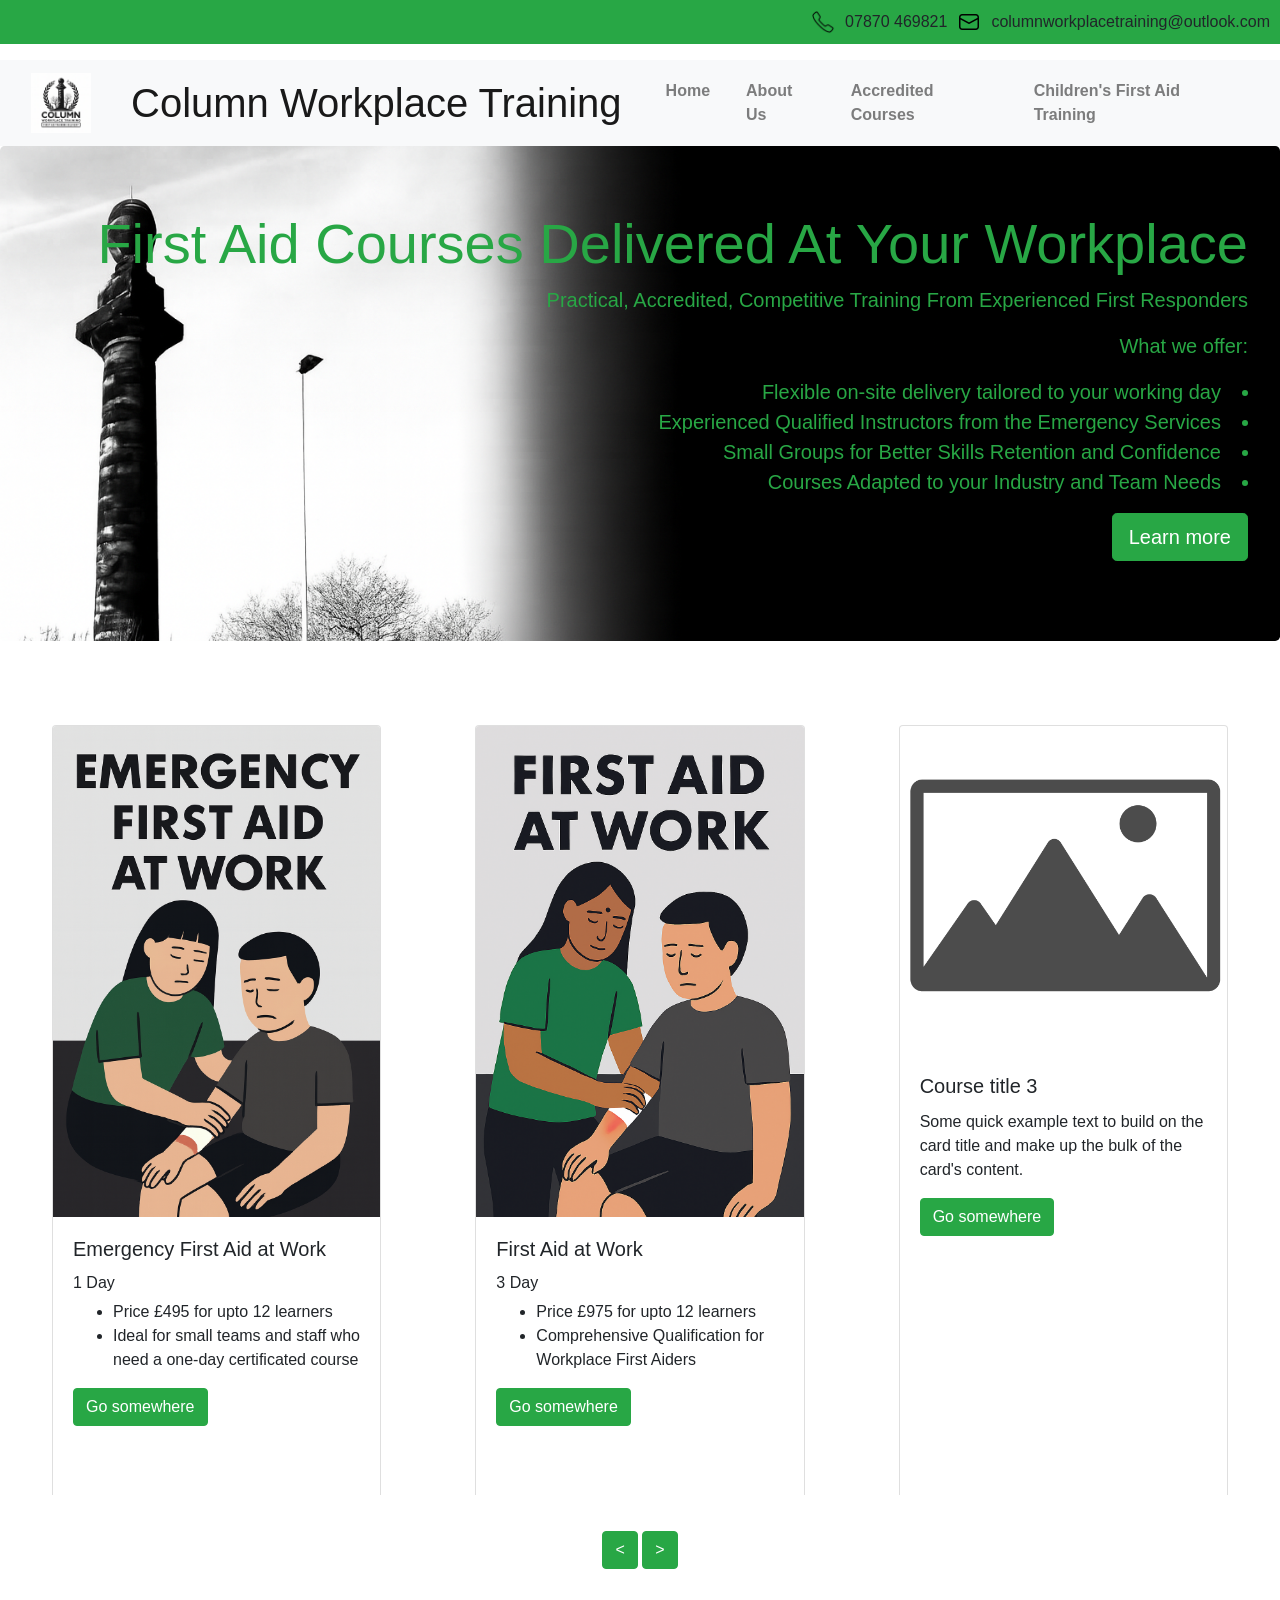
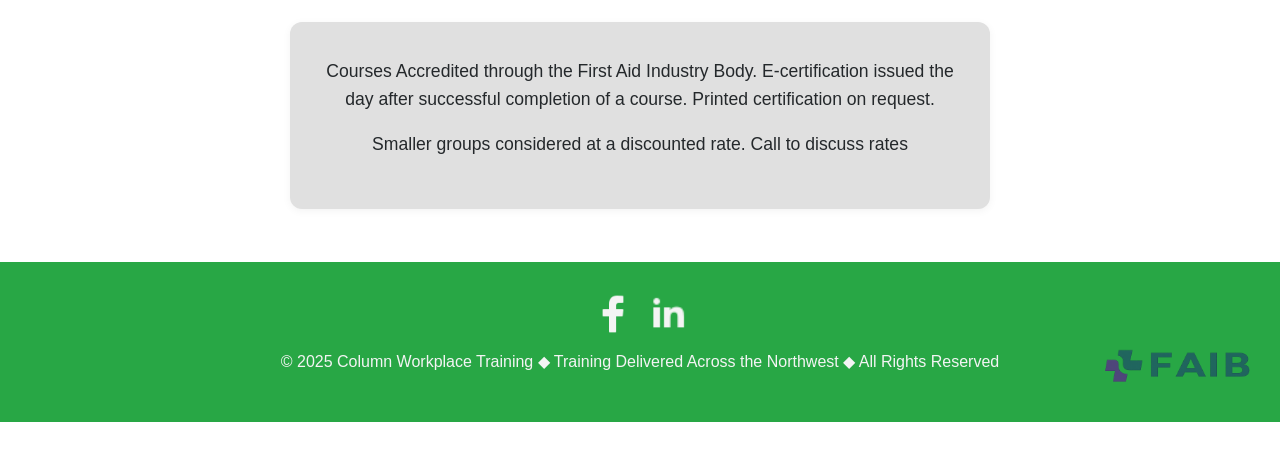
==== commit 479144c4: "Add files via upload" ====
--- a/index.html
+++ b/index.html
@@ -100,7 +100,7 @@
 
                         <div class="col-12 col-md-4 mb-3">
                             <div class="card card-xtra h-100">
-                                <img class="card-img-top" src="images/placeholder.png" alt="Card image cap">
+                                <img class="card-img-top" src="images/first_aid_at_work.png" alt="Card image cap">
                                 <div class="card-body">
                                     <h5 class="card-title">First Aid at Work</h5>
                                     <h6 class="card-text">3 Day</h6>
--- a/css/style.css
+++ b/css/style.css
@@ -62,6 +62,13 @@
   margin-left: 1.0em;;
 }
 
+/* Remove background image on screens smaller than 900px */
+@media (max-width: 750px) {
+  nav div a h1 {
+    display: none;
+  }
+}
+
 nav div div:first-child {
   display: flex;
   align-items: center;
@@ -99,7 +106,7 @@
   color: #28A745;
 }
 
-/* Remove background image on screens smaller than 576px */
+/* Remove background image on screens smaller than 900px */
 @media (max-width: 900px) {
   .bg-img {
     background-image: none;
@@ -107,6 +114,7 @@
   }
   .jumbotron-text {
     text-align: center;
+    color: #24282b;
   }
   .right-aligned-list {
     direction: ltr;
@@ -114,7 +122,10 @@
     list-style-position: outside; /* Moves bullet outside the padding */
   }  
   .right-aligned-list li {
-  padding-left: 1.2em; /* Increase this value for more space */
+    padding-left: 1.2em; /* Increase this value for more space */
+  }
+  .right-aligned-list li {
+    color: #24282b;;
   }
 }
 
@@ -184,4 +195,23 @@
 
 footer p {
   text-align: center;
+}
+
+/* Styles for small screens (e.g., up to 768px wide) */
+@media (max-width: 768px) {
+  .logo-right {
+    /* 1. Remove absolute positioning to put it back in the normal flow */
+    position: static; 
+    
+    /* 2. Clear previous positioning values just to be safe */
+    top: auto;
+    right: auto;
+    
+    /* 3. Add some margin to separate it from the social icons above */
+    margin-bottom: 1em; 
+    
+    /* 4. Ensure the image inside it is centered (optional, but good practice) */
+    text-align: center;
+    width: 100%; /* Helps if it wasn't filling the width before */
+  }
 }
